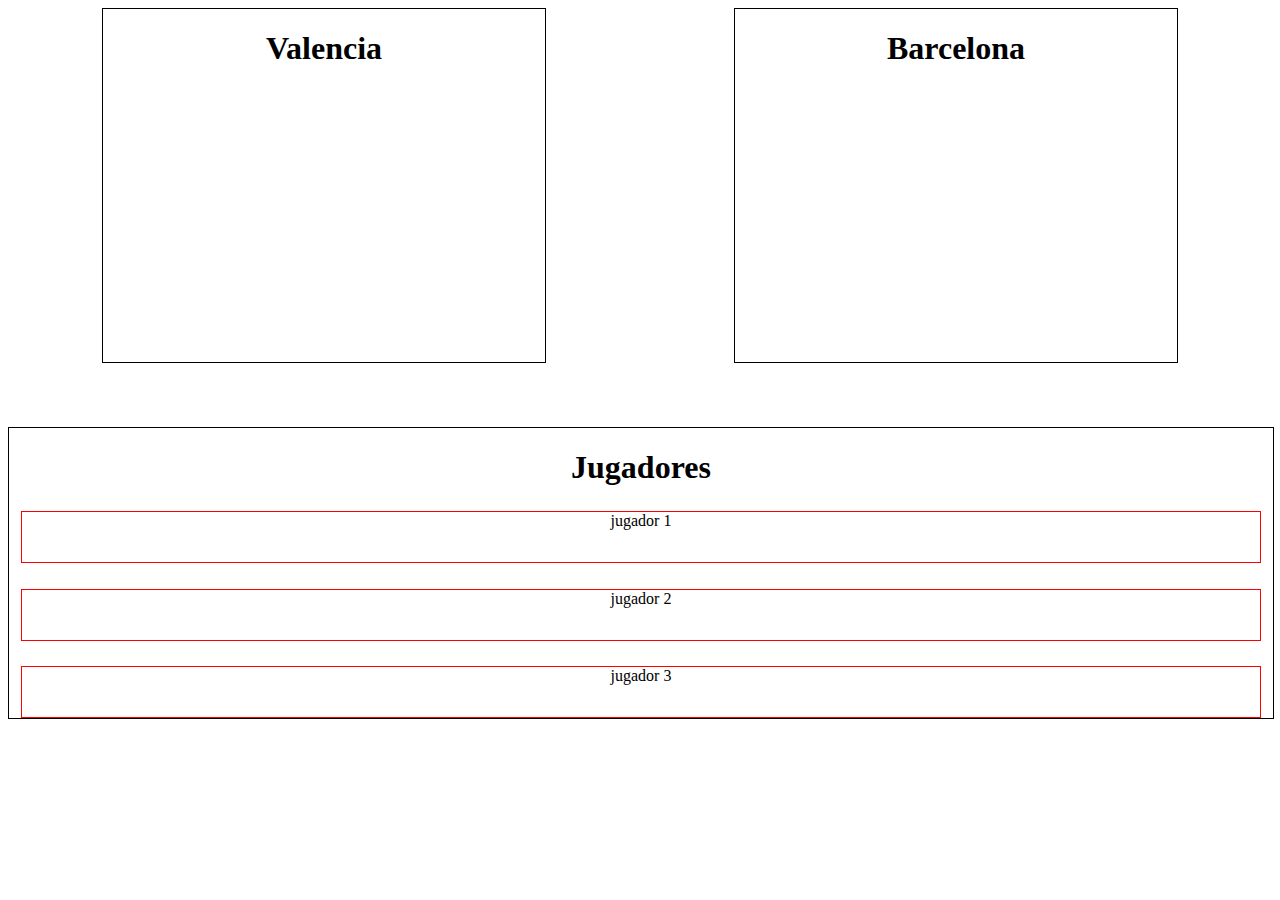
==== campoFutbol/campoFutbol.html @ fbe3f660 "creacion drop" ====
<!DOCTYPE html>
<html lang="en">

<head>
    <meta charset="UTF-8">
    <meta name="viewport" content="width=device-width, initial-scale=1.0">
    <meta http-equiv="X-UA-Compatible" content="ie=edge">
    <link rel="stylesheet" href="css.css">
    <script>
        function cargar() {
            document.getElementById("div3").addEventListener("dragover", allowDrop);
            document.getElementById("div2").addEventListener("dragover", allowDrop);
            document.getElementById("jugador1").addEventListener("dragstart", drag);
            document.getElementById("jugador2").addEventListener("dragstart", drag);
            document.getElementById("jugador3").addEventListener("dragstart", drag);
            document.getElementById("div2").addEventListener("drop", drop);
            document.getElementById("div3").addEventListener("drop", drop);
        }

        function allowDrop(ev) {
            //Permitir que reciba algún elemento
            ev.preventDefault();

        }

        function drag(ev) {
            //Indicamos que valor y tipo de información vamos a arrastrar. En este caso texto e ID del elemento.
            ev.dataTransfer.setData("text", ev.target.id);

        }

        function drop(ev) {
            //Evitamos el comportamiento normal del navegador, que sería abrir el elemento en una nueva pestaña.
            ev.preventDefault();

            //Guardamos el elemento, llamado "text" en una variable.
            var data = ev.dataTransfer.getData("text");

            //Colgamos el elemeto arrastrado y soltado en el nuevo destino.
            if (!ev.target.draggable) {
                ev.target.appendChild(document.getElementById(data));
            }   

        }

        window.addEventListener("load", cargar);
    </script>
</head>

<body>
    <div id="contenedor">

        <div id="div1">
            <h1>Jugadores</h1>
            <div draggable="true" id="jugador1" class="jugador">jugador 1</div>
            <div draggable="true" id="jugador2" class="jugador">jugador 2</div>
            <div draggable="true" id="jugador3" class="jugador">jugador 3</div>
        </div>

        <div id="div2">
            <h1>Valencia</h1>
        </div>
        <div id="div3">
            <h1>Barcelona</h1>
        </div>

    </div>
</body>

</html>
---- campoFutbol/css.css ----
#div1{
    grid-area: jugadores;
    border:1px solid black;
    width:100%;
    margin-top: 5%;
    text-align: center;

}

#div2{
    grid-area: equipo1;
    border:1px solid black;
    width:70%;
    text-align: center;
    display: block;
    margin-left: auto;
    margin-right: auto;
    padding-bottom: 5%;

}

#div3{
    grid-area: equipo2;
    border:1px solid black;
    width:70%;
    text-align: center;
    display: block;
    margin-left: auto;
    margin-right: auto;
    padding-bottom: 5%;

}
.jugador{
    width:98%;
    height:50px;
    border:1px solid red;
    display: block;
    margin-left: auto;
    margin-right: auto;
    margin-top: 2%;

}

#contenedor{
    display: grid;
    grid-template-columns: repeat(2,1fr);
    grid-template-rows: repeat(2,1fr);
    grid-template-areas: "equipo1 equipo2"
                        "jugadores jugadores";

}
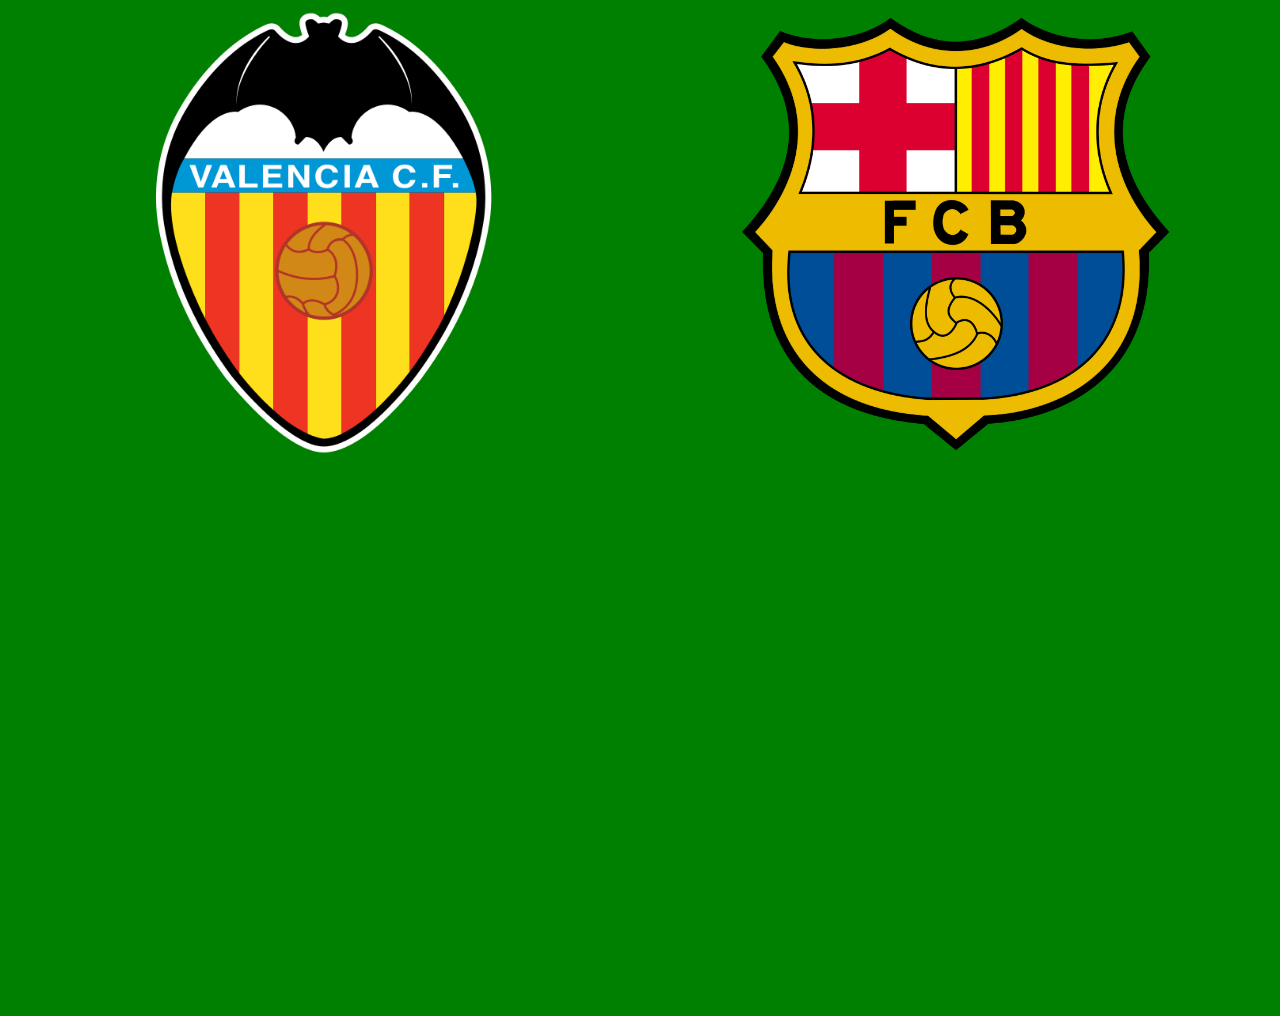
==== commit bf4a62cb: "Cambios campo futbol" ====
--- a/campoFutbol/campoFutbol.html
+++ b/campoFutbol/campoFutbol.html
@@ -7,12 +7,22 @@
     <meta http-equiv="X-UA-Compatible" content="ie=edge">
     <link rel="stylesheet" href="css.css">
     <script>
+        let puntos = 0;
         function cargar() {
             document.getElementById("div3").addEventListener("dragover", allowDrop);
             document.getElementById("div2").addEventListener("dragover", allowDrop);
-            document.getElementById("jugador1").addEventListener("dragstart", drag);
-            document.getElementById("jugador2").addEventListener("dragstart", drag);
-            document.getElementById("jugador3").addEventListener("dragstart", drag);
+            let div1 = document.getElementById("div1");
+            for (let i = 1; i < 23; i++) {
+                let div = document.createElement("div");
+                div.classList.add("jugador");
+                div.setAttribute("draggable", true);
+                div.id="a"+i;
+                div.style.backgroundImage= "url(./media/"+i+".png)";
+                div1.appendChild(div)
+            }
+            document.querySelectorAll(".jugador").forEach( j => 
+               j.addEventListener("dragstart", drag) 
+            );
             document.getElementById("div2").addEventListener("drop", drop);
             document.getElementById("div3").addEventListener("drop", drop);
         }
@@ -39,6 +49,10 @@
             //Colgamos el elemeto arrastrado y soltado en el nuevo destino.
             if (!ev.target.draggable) {
                 ev.target.appendChild(document.getElementById(data));
+                console.log(data);
+                if(data>0 && data<12 && ev.target.){
+                    
+                }
             }   
 
         }
@@ -49,19 +63,14 @@
 
 <body>
     <div id="contenedor">
+        <div id="div2">
 
-        <div id="div1">
-            <h1>Jugadores</h1>
-            <div draggable="true" id="jugador1" class="jugador">jugador 1</div>
-            <div draggable="true" id="jugador2" class="jugador">jugador 2</div>
-            <div draggable="true" id="jugador3" class="jugador">jugador 3</div>
-        </div>
-
-        <div id="div2">
-            <h1>Valencia</h1>
         </div>
         <div id="div3">
-            <h1>Barcelona</h1>
+
+        </div>
+        <div id="div1">
+
         </div>
 
     </div>
--- a/campoFutbol/css.css
+++ b/campoFutbol/css.css
@@ -1,40 +1,47 @@
+body{
+    background-color: green;
+}
 #div1{
     grid-area: jugadores;
-    border:1px solid black;
+
     width:100%;
-    margin-top: 5%;
     text-align: center;
-
+}
+#div1 div{
+    display: inline-block;
 }
 
 #div2{
     grid-area: equipo1;
-    border:1px solid black;
     width:70%;
+    height: 450px;
     text-align: center;
     display: block;
     margin-left: auto;
     margin-right: auto;
-    padding-bottom: 5%;
-
+    background: url(./media/valencia.png) center center;
+    background-size: contain;
+    background-repeat: no-repeat;
 }
 
 #div3{
     grid-area: equipo2;
-    border:1px solid black;
+
     width:70%;
+    height: 450px;
     text-align: center;
     display: block;
     margin-left: auto;
     margin-right: auto;
-    padding-bottom: 5%;
+    background: url(./media/barcelona.png) center center;
+    background-size: contain;
+    background-repeat: no-repeat;
 
 }
 .jugador{
-    width:98%;
-    height:50px;
-    border:1px solid red;
-    display: block;
+    width:10%;
+    height: 220px;
+    background-size: cover;
     margin-left: auto;
     margin-right: auto;
     margin-top: 2%;
@@ -44,8 +51,8 @@
 #contenedor{
     display: grid;
     grid-template-columns: repeat(2,1fr);
-    grid-template-rows: repeat(2,1fr);
+    grid-template-rows: repeat(2, 500px);
     grid-template-areas: "equipo1 equipo2"
                         "jugadores jugadores";
 
-}+}
